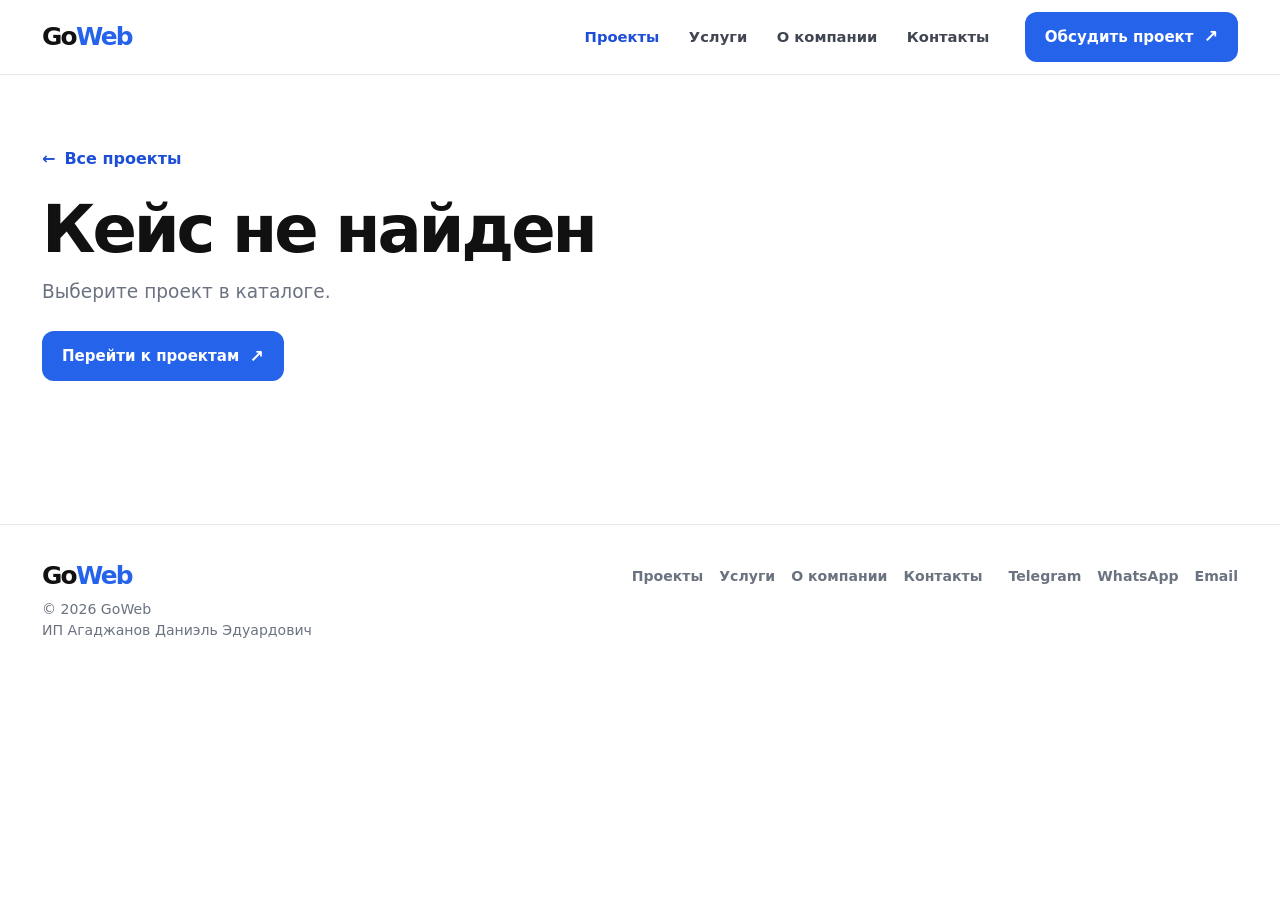
==== project.html @ 1d47d1ce "Add GoWeb website" ====
<!doctype html>
<html lang="ru">
<head>
  <meta charset="utf-8">
  <meta name="viewport" content="width=device-width, initial-scale=1.0">
  <meta name="description" content="Демонстрационный кейс GoWeb с описанием задачи и макетами интерфейса.">
  <meta name="theme-color" content="#FFFFFF">
  <title>Кейс — GoWeb</title>
  <link rel="stylesheet" href="css/style.css">
  <script src="js/projects.js" defer></script>
  <script src="js/main.js" defer></script>
</head>
<body>
  <a class="skip-link" href="#main">К содержанию</a>
  <header class="site-header">
    <div class="container header-inner">
      <a class="wordmark" href="index.html" aria-label="GoWeb — главная">Go<span>Web</span></a>
      <button class="menu-toggle" type="button" aria-expanded="false" aria-controls="main-nav" aria-label="Открыть меню" hidden><span></span><span></span><span></span></button>
      <nav class="site-nav" id="main-nav" aria-label="Основная навигация">
        <a href="projects.html" aria-current="true">Проекты</a>
        <a href="index.html#services">Услуги</a>
        <a href="index.html#about">О компании</a>
        <a href="index.html#contacts">Контакты</a>
        <a class="button button-primary header-cta" href="index.html#contacts" data-contact="telegram">Обсудить проект <span aria-hidden="true">↗</span></a>
      </nav>
    </div>
  </header>

  <main id="main" class="section case-page">
    <div class="container">
      <a class="back-link" href="projects.html"><span aria-hidden="true">←</span> Все проекты</a>
      <article id="project-detail" hidden>
        <div class="section-heading page-heading">
          <div class="case-labels"><span class="demo-badge">Демонстрационный кейс</span><span class="category-label" id="case-category"></span></div>
          <h1 id="case-title"></h1><p id="case-description"></p>
        </div>
        <div class="case-grid">
          <section><h2>Задача клиента</h2><p id="case-task"></p></section>
          <section><h2>Что было сделано</h2><ul class="case-list" id="case-work"></ul></section>
          <section><h2>Технологии</h2><p>Пример стека для реализации</p><ul class="tags" id="case-tech"></ul></section>
          <section><h2>Результат</h2><p id="case-result"></p></section>
        </div>
        <section class="gallery-section" aria-labelledby="gallery-title">
          <div class="section-heading"><h2 id="gallery-title">Галерея скриншотов</h2><p>Иллюстрации концепции интерфейса.</p></div>
          <div class="gallery" id="case-gallery"></div>
        </section>
        <div class="case-cta"><a class="button button-primary" href="index.html#contacts" data-contact="telegram">Обсудить похожий проект <span aria-hidden="true">↗</span></a></div>
      </article>
      <section class="section-heading page-heading" id="project-missing" hidden><h1>Кейс не найден</h1><p>Выберите проект в каталоге.</p><a class="button button-primary" href="projects.html">Перейти к проектам <span aria-hidden="true">↗</span></a></section>
      <noscript><h1>Кейс GoWeb</h1><p>Для просмотра кейса включите JavaScript.</p></noscript>
    </div>
  </main>

  <footer class="site-footer">
    <div class="container footer-inner">
      <div><a class="wordmark" href="index.html" aria-label="GoWeb — главная">Go<span>Web</span></a><p>© 2026 GoWeb<br>ИП Агаджанов Даниэль Эдуардович</p></div>
      <nav aria-label="Навигация в подвале"><a href="projects.html">Проекты</a><a href="index.html#services">Услуги</a><a href="index.html#about">О компании</a><a href="index.html#contacts">Контакты</a></nav>
      <nav aria-label="Связаться с GoWeb"><a href="index.html#contacts" data-contact="telegram">Telegram</a><a href="index.html#contacts" data-contact="whatsapp">WhatsApp</a><a href="index.html#contacts" data-contact="email">Email</a></nav>
    </div>
  </footer>
</body>
</html>
---- css/style.css ----
/* Базовые цвета, типографика и общие элементы */
:root {
  color-scheme: light;
  --white: #fff;
  --surface: #fafaf8;
  --ink: #111111;
  --muted: #6b7280;
  --blue: #2563eb;
  --blue-hover: #1d4ed8;
  --blue-soft: #eef4ff;
  --line: #e5e7eb;
  --shadow: 0 12px 35px rgba(17, 24, 39, .06);
  --radius: 20px;
  --gutter: clamp(18px, 5vw, 42px);
  --section-space: clamp(56px, 8vw, 104px);
  font-family: Inter, "Segoe UI", system-ui, sans-serif;
  color: var(--ink);
  background: var(--white);
  font-size: 16px;
  line-height: 1.55;
}

*, *::before, *::after { box-sizing: border-box; }
html { scroll-behavior: smooth; }
body { margin: 0; }
[hidden] { display: none !important; }
[id] { scroll-margin-top: 92px; }
img { display: block; max-width: 100%; height: auto; }
a { color: inherit; }
button, input, textarea { font: inherit; }
button { cursor: pointer; }
button:disabled { cursor: default; opacity: .65; }
h1, h2, h3, p, figure { margin: 0; }
h1, h2, h3 { line-height: 1.12; }
h1, h2 { letter-spacing: -.048em; }
h1 { font-size: clamp(2.02rem, 6.8vw, 4.2rem); }
h2 { font-size: clamp(2rem, 4.8vw, 3.25rem); }
h3 { font-size: 1.22rem; letter-spacing: -.025em; }
p { color: var(--muted); }
:focus-visible { outline: 3px solid var(--blue); outline-offset: 4px; }

.container { width: min(1200px, calc(100% - 2 * var(--gutter))); margin-inline: auto; }
.section { padding-block: var(--section-space); }
.section-muted { background: var(--surface); }
.section-heading { margin-bottom: clamp(24px, 4vw, 40px); }
.section-heading p { max-width: 56ch; margin-top: 12px; font-size: clamp(1rem, 2vw, 1.16rem); }
.section-heading-row { display: flex; flex-wrap: wrap; justify-content: space-between; align-items: end; gap: 12px 24px; }
.visually-hidden, .skip-link:not(:focus) { position: absolute; width: 1px; height: 1px; clip-path: inset(50%); overflow: hidden; white-space: nowrap; }
.skip-link:focus { position: fixed; top: 12px; left: 12px; z-index: 5; padding: 12px 18px; background: var(--white); }

.button {
  min-height: 50px;
  display: inline-flex;
  align-items: center;
  justify-content: center;
  gap: 10px;
  padding: 12px 17px;
  border: 1px solid transparent;
  border-radius: 12px;
  text-decoration: none;
  font-size: .94rem;
  font-weight: 650;
  text-align: center;
  line-height: 1.35;
  transition: background .18s ease, border-color .18s ease, color .18s ease;
}
.button-primary { background: var(--blue); color: var(--white); }
.button-primary:hover:not(:disabled) { background: var(--blue-hover); }
.button-secondary { border-color: var(--line); background: var(--white); }
.button-secondary:hover { border-color: #9cb7f6; color: var(--blue-hover); }
.button span, .text-link span { font-size: 1.15em; }
.actions { display: grid; gap: 10px; }
.text-link, .back-link { display: inline-flex; min-height: 44px; align-items: center; gap: 9px; color: var(--blue-hover); font-weight: 650; text-decoration: none; }
.text-link:hover, .back-link:hover { text-decoration: underline; text-underline-offset: 4px; }

/* Шапка и раскрывающаяся навигация на мобильных экранах */
.site-header { position: sticky; top: 0; z-index: 3; background: var(--white); border-bottom: 1px solid var(--line); }
.header-inner { min-height: 68px; display: flex; flex-wrap: wrap; justify-content: space-between; align-items: center; }
.wordmark { display: inline-flex; align-items: center; min-height: 44px; font-size: 1.55rem; font-weight: 800; letter-spacing: -.07em; text-decoration: none; }
.wordmark span { color: var(--blue); }
.site-nav { width: 100%; display: flex; flex-direction: column; gap: 2px; padding-bottom: 14px; }
.site-nav > a:not(.button), .site-footer nav a { display: flex; align-items: center; min-height: 44px; text-decoration: none; font-weight: 550; }
.site-nav > a:not(.button) { color: #404652; font-size: .92rem; }
.site-nav > a:not(.button):hover, .site-nav > a[aria-current]:not(.button), .site-footer nav a:hover { color: var(--blue-hover); }
.header-cta { min-height: 44px; }
.menu-toggle { display: grid; align-content: center; justify-items: center; gap: 4px; width: 46px; height: 46px; border: 1px solid var(--line); border-radius: 11px; background: var(--white); }
.menu-toggle span { display: block; width: 18px; height: 2px; border-radius: 2px; background: var(--ink); transition: transform .2s ease, opacity .2s ease; }
.menu-toggle[aria-expanded="true"] span:nth-child(1) { transform: translateY(6px) rotate(45deg); }
.menu-toggle[aria-expanded="true"] span:nth-child(2) { opacity: 0; }
.menu-toggle[aria-expanded="true"] span:nth-child(3) { transform: translateY(-6px) rotate(-45deg); }

/* Главная и каталог */
.hero { padding-block: clamp(38px, 7vw, 96px); }
.hero-grid { display: grid; align-items: center; gap: clamp(26px, 5vw, 72px); }
.hero-content h1 { font-weight: 760; }
.hero-content h1 span { display: block; color: var(--blue); }
.hero-content p { max-width: 44ch; margin-block: 18px 24px; font-size: clamp(1rem, 2vw, 1.24rem); }
.hero-image { width: 100%; aspect-ratio: 1.13; object-fit: cover; border: 1px solid var(--line); border-radius: 24px; background: var(--blue-soft); }
.catalog, .case-page { padding-top: clamp(30px, 5vw, 62px); }
.page-heading { margin-top: 12px; }
.page-heading h1 { font-size: clamp(2.25rem, 7vw, 4.1rem); overflow-wrap: anywhere; }
.page-heading .button { margin-top: 24px; }

.filters { display: flex; flex-wrap: wrap; gap: 8px; margin-bottom: 26px; }
.filter-button { min-height: 44px; padding: 8px 14px; border: 1px solid var(--line); border-radius: 999px; background: var(--white); color: #404652; font-size: .9rem; transition: color .18s ease, background .18s ease, border-color .18s ease; }
.filter-button:hover { border-color: #9cb7f6; color: var(--blue-hover); }
.filter-button[aria-pressed="true"] { background: var(--blue); border-color: var(--blue); color: var(--white); }
.project-grid, .service-grid { display: grid; gap: 16px; }
.project-card { min-width: 0; overflow: hidden; display: flex; flex-direction: column; background: var(--white); border: 1px solid var(--line); border-radius: var(--radius); transition: box-shadow .2s ease, transform .2s ease; }
.project-card:hover, .project-card:focus-within { box-shadow: var(--shadow); transform: translateY(-2px); }
.project-image { width: 100%; aspect-ratio: 1.66; object-fit: cover; background: var(--blue-soft); }
.project-body { display: flex; flex: 1; flex-direction: column; align-items: flex-start; gap: 12px; padding: clamp(16px, 2.2vw, 24px); }
.project-body p { font-size: .94rem; }
.project-body .text-link { margin-top: auto; }
.demo-badge, .category-label { display: inline-block; max-width: 100%; padding: 4px 9px; border-radius: 6px; font-size: .75rem; font-weight: 650; line-height: 1.45; }
.demo-badge { background: var(--blue-soft); color: var(--blue-hover); }
.category-label { background: #f3f4f6; color: #4b5563; }
.tags { display: flex; flex-wrap: wrap; gap: 6px; margin: 0; padding: 0; list-style: none; }
.tags li { padding: 4px 9px; background: #f3f4f6; border-radius: 7px; color: #4b5563; font-size: .78rem; overflow-wrap: anywhere; }
.empty-state { grid-column: 1 / -1; padding: 24px; border: 1px solid var(--line); border-radius: var(--radius); background: var(--white); }

/* Услуги, этапы работы и сведения о компании */
.service-card, .technology-panel, .case-grid > section { min-width: 0; padding: clamp(20px, 3vw, 30px); border: 1px solid var(--line); border-radius: var(--radius); }
.service-icon { display: grid; place-items: center; width: 44px; height: 44px; margin-bottom: 20px; border-radius: 12px; background: var(--blue-soft); color: var(--blue-hover); font-size: 1.3rem; font-weight: 650; }
.service-card p, .process-list p, .case-grid p { margin-top: 8px; }
.process-list { display: grid; gap: 18px; padding: 0; margin: 0; list-style: none; }
.process-list li { display: grid; grid-template-columns: 40px minmax(0, 1fr); column-gap: 14px; align-items: start; }
.process-list span { grid-row: span 2; display: grid; place-items: center; height: 40px; border: 1px solid #d8e4fe; border-radius: 50%; background: var(--white); color: var(--blue-hover); font-size: .8rem; font-weight: 700; }
.process-list h3 { align-self: end; font-size: 1rem; }
.process-list p { margin-top: 4px; font-size: .88rem; }
.about-grid { display: grid; align-items: center; gap: 24px; }
.about-grid .section-heading { margin: 0; }
.technology-panel { background: var(--surface); }
.technology-panel .tags { margin-top: 16px; }
.technology-panel .tags li { padding: 6px 11px; background: var(--white); border: 1px solid var(--line); font-size: .86rem; }

/* Кейсы и галерея */
.case-labels { display: flex; flex-wrap: wrap; gap: 8px; margin-bottom: 16px; }
.case-grid, .gallery { display: grid; gap: 16px; }
.case-grid h2 { font-size: clamp(1.3rem, 3vw, 1.7rem); letter-spacing: -.035em; }
.case-grid .tags { margin-top: 12px; }
.case-list { margin: 12px 0 0; padding-left: 20px; color: var(--muted); }
.case-list li + li { margin-top: 5px; }
.gallery-section { margin-top: clamp(36px, 7vw, 72px); }
.gallery figure { min-width: 0; }
.gallery a, .gallery .image-placeholder { display: block; overflow: hidden; border: 1px solid var(--line); border-radius: var(--radius); }
.gallery img { width: 100%; aspect-ratio: 1; object-fit: contain; background: var(--surface); transition: transform .2s ease; }
.gallery a:hover img { transform: scale(1.025); }
.gallery figcaption { padding-top: 8px; color: var(--muted); font-size: .9rem; }
.image-placeholder { display: grid; place-items: center; color: var(--muted); text-align: center; }
.gallery .image-placeholder { display: grid; aspect-ratio: 1; background: var(--blue-soft); }
.case-cta { margin-top: 36px; }

/* Контакты и подвал */
.contact-section { background: var(--blue-soft); }
.contact-grid { display: grid; gap: 20px; }
.contact-grid .section-heading { margin-bottom: 18px; }
.contact-list { padding: 0; margin: 0; list-style: none; }
.contact-list a { display: flex; align-items: center; gap: 10px; min-height: 46px; width: fit-content; max-width: 100%; color: var(--blue-hover); text-decoration: none; font-weight: 650; overflow-wrap: anywhere; }
.contact-list a:hover { text-decoration: underline; text-underline-offset: 4px; }
.contact-unavailable { display: flex; align-items: center; min-height: 46px; color: #4b5563; }
.contact-status, .form-help { color: #4b5563; font-size: .875rem; }
.contact-status:not(:empty) { margin-top: 8px; }
.contact-form { display: grid; gap: 14px; min-width: 0; padding: clamp(17px, 4vw, 30px); border-radius: var(--radius); border: 1px solid var(--line); background: var(--white); box-shadow: var(--shadow); }
.form-field { display: grid; gap: 6px; }
.form-field label { font-weight: 650; font-size: .9rem; }
.form-field input, .form-field textarea { width: 100%; min-width: 0; min-height: 48px; padding: 11px 12px; border: 1px solid #d1d5db; border-radius: 10px; background: var(--white); color: var(--ink); }
.form-field textarea { resize: vertical; }
.form-field :is(input, textarea)::placeholder { color: var(--muted); }
.contact-form .contact-status:empty { display: none; }
.site-footer { border-top: 1px solid var(--line); padding-block: 30px; }
.footer-inner { display: grid; gap: 14px 26px; }
.footer-inner p, .site-footer nav a { font-size: .88rem; color: var(--muted); }
.site-footer nav { display: flex; flex-wrap: wrap; column-gap: 16px; align-items: start; }

/* От телефона к планшету и десктопу */
@media (max-width: 899px) {
  .site-nav.is-collapsible {
    position: absolute;
    top: 100%;
    inset-inline: 0;
    padding: 10px var(--gutter) 18px;
    background: var(--white);
    border-bottom: 1px solid var(--line);
    box-shadow: var(--shadow);
    opacity: 0;
    visibility: hidden;
    transform: translateY(-6px);
  }
  .site-nav.is-open { opacity: 1; visibility: visible; transform: translateY(0); transition: opacity .2s ease, transform .2s ease; }
}

@media (min-width: 460px) {
  .actions { display: flex; flex-wrap: wrap; }
  .button { padding-inline: 19px; }
}

@media (min-width: 600px) {
  .project-grid, .service-grid, .case-grid, .gallery { grid-template-columns: repeat(2, minmax(0, 1fr)); }
  .process-list { grid-template-columns: repeat(2, minmax(0, 1fr)); }
  .footer-inner { grid-template-columns: minmax(0, 1fr) minmax(0, 1.25fr); }
  .footer-inner > div { grid-row: span 2; }
}

@media (min-width: 760px) {
  .hero-grid { grid-template-columns: minmax(0, 1.23fr) minmax(0, 1fr); }
  .hero h1 { font-size: clamp(2.4rem, 4.7vw, 4.2rem); }
  .hero-image { aspect-ratio: 1; }
  .about-grid, .contact-grid { grid-template-columns: repeat(2, minmax(0, 1fr)); gap: clamp(30px, 7vw, 90px); }
}

@media (min-width: 900px) {
  .header-inner { min-height: 74px; flex-wrap: nowrap; gap: 20px; }
  .menu-toggle { display: none; }
  .site-nav { width: auto; padding: 0; flex-direction: row; align-items: center; gap: clamp(14px, 2.3vw, 32px); }
  .header-cta { margin-left: 6px; }
  .hero-image { aspect-ratio: 1.08; }
  .footer-inner { grid-template-columns: minmax(0, 1fr) auto auto; }
  .footer-inner > div { grid-row: auto; }
}

@media (min-width: 1000px) {
  .project-grid, .service-grid { grid-template-columns: repeat(3, minmax(0, 1fr)); gap: 20px; }
  .process-list { grid-template-columns: repeat(7, minmax(0, 1fr)); gap: 14px; }
  .process-list li { display: block; border-top: 1px solid #d7e1f3; padding-top: 15px; }
  .process-list span { width: 40px; margin-bottom: 12px; }
}

@media (prefers-reduced-motion: reduce) {
  html { scroll-behavior: auto; }
  *, *::before, *::after { transition-duration: 0s !important; }
  .project-card:hover, .project-card:focus-within, .gallery a:hover img { transform: none; }
}
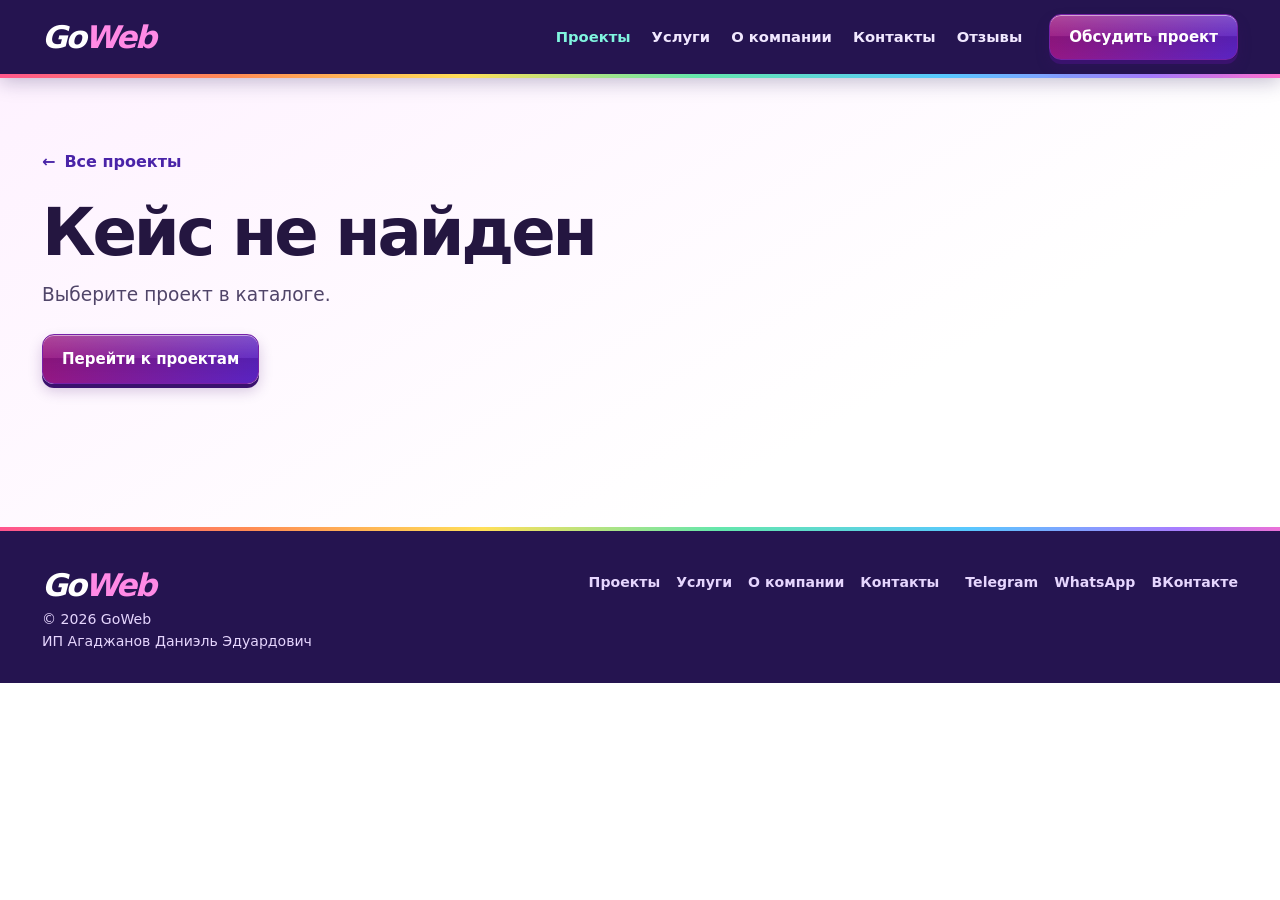
==== commit 5c62fb4f: "Refresh GoWeb design, portfolio and visitor reviews" ====
--- a/project.html
+++ b/project.html
@@ -4,7 +4,7 @@
   <meta charset="utf-8">
   <meta name="viewport" content="width=device-width, initial-scale=1.0">
   <meta name="description" content="Демонстрационный кейс GoWeb с описанием задачи и макетами интерфейса.">
-  <meta name="theme-color" content="#FFFFFF">
+  <meta name="theme-color" content="#251450">
   <title>Кейс — GoWeb</title>
   <link rel="stylesheet" href="css/style.css">
   <script src="js/projects.js" defer></script>
@@ -21,7 +21,8 @@
         <a href="index.html#services">Услуги</a>
         <a href="index.html#about">О компании</a>
         <a href="index.html#contacts">Контакты</a>
-        <a class="button button-primary header-cta" href="index.html#contacts" data-contact="telegram">Обсудить проект <span aria-hidden="true">↗</span></a>
+        <a href="index.html#reviews">Отзывы</a>
+        <a class="button button-primary header-cta" href="https://t.me/wor_t_h">Обсудить проект</a>
       </nav>
     </div>
   </header>
@@ -34,19 +35,20 @@
           <div class="case-labels"><span class="demo-badge">Демонстрационный кейс</span><span class="category-label" id="case-category"></span></div>
           <h1 id="case-title"></h1><p id="case-description"></p>
         </div>
+        <dl class="case-facts" id="case-facts" hidden></dl>
         <div class="case-grid">
-          <section><h2>Задача клиента</h2><p id="case-task"></p></section>
-          <section><h2>Что было сделано</h2><ul class="case-list" id="case-work"></ul></section>
+          <section><h2>Задача</h2><p id="case-task"></p></section>
+          <section><h2>Как устроено решение</h2><ul class="case-list" id="case-work"></ul></section>
           <section><h2>Технологии</h2><p>Пример стека для реализации</p><ul class="tags" id="case-tech"></ul></section>
-          <section><h2>Результат</h2><p id="case-result"></p></section>
+          <section><h2>Что даёт решение</h2><p id="case-result"></p></section>
         </div>
-        <section class="gallery-section" aria-labelledby="gallery-title">
+        <section class="gallery-section" id="gallery-section" aria-labelledby="gallery-title">
           <div class="section-heading"><h2 id="gallery-title">Галерея скриншотов</h2><p>Иллюстрации концепции интерфейса.</p></div>
           <div class="gallery" id="case-gallery"></div>
         </section>
-        <div class="case-cta"><a class="button button-primary" href="index.html#contacts" data-contact="telegram">Обсудить похожий проект <span aria-hidden="true">↗</span></a></div>
+        <div class="case-cta"><a class="button button-primary" href="https://t.me/wor_t_h">Обсудить похожий проект</a></div>
       </article>
-      <section class="section-heading page-heading" id="project-missing" hidden><h1>Кейс не найден</h1><p>Выберите проект в каталоге.</p><a class="button button-primary" href="projects.html">Перейти к проектам <span aria-hidden="true">↗</span></a></section>
+      <section class="section-heading page-heading" id="project-missing" hidden><h1>Кейс не найден</h1><p>Выберите проект в каталоге.</p><a class="button button-primary" href="projects.html">Перейти к проектам</a></section>
       <noscript><h1>Кейс GoWeb</h1><p>Для просмотра кейса включите JavaScript.</p></noscript>
     </div>
   </main>
@@ -55,7 +57,7 @@
     <div class="container footer-inner">
       <div><a class="wordmark" href="index.html" aria-label="GoWeb — главная">Go<span>Web</span></a><p>© 2026 GoWeb<br>ИП Агаджанов Даниэль Эдуардович</p></div>
       <nav aria-label="Навигация в подвале"><a href="projects.html">Проекты</a><a href="index.html#services">Услуги</a><a href="index.html#about">О компании</a><a href="index.html#contacts">Контакты</a></nav>
-      <nav aria-label="Связаться с GoWeb"><a href="index.html#contacts" data-contact="telegram">Telegram</a><a href="index.html#contacts" data-contact="whatsapp">WhatsApp</a><a href="index.html#contacts" data-contact="email">Email</a></nav>
+      <nav aria-label="Связаться с GoWeb"><a href="https://t.me/wor_t_h">Telegram</a><a href="https://wa.me/qr/KIA7K7KHB7VPG1">WhatsApp</a><a href="https://vk.ru/wort_h">ВКонтакте</a></nav>
     </div>
   </footer>
 </body>
--- a/css/style.css
+++ b/css/style.css
@@ -2,14 +2,14 @@
 :root {
   color-scheme: light;
   --white: #fff;
-  --surface: #fafaf8;
-  --ink: #111111;
-  --muted: #6b7280;
-  --blue: #2563eb;
-  --blue-hover: #1d4ed8;
-  --blue-soft: #eef4ff;
-  --line: #e5e7eb;
-  --shadow: 0 12px 35px rgba(17, 24, 39, .06);
+  --surface: #f7f0ff;
+  --ink: #241640;
+  --muted: #504569;
+  --blue: #6740d7;
+  --blue-hover: #4a24a8;
+  --blue-soft: #eee6ff;
+  --line: #dfcef7;
+  --shadow: 0 5px 0 #d9c5f6, 0 15px 28px #4d258827;
   --radius: 20px;
   --gutter: clamp(18px, 5vw, 42px);
   --section-space: clamp(56px, 8vw, 104px);
@@ -153,21 +153,6 @@
 
 /* Контакты и подвал */
 .contact-section { background: var(--blue-soft); }
-.contact-grid { display: grid; gap: 20px; }
-.contact-grid .section-heading { margin-bottom: 18px; }
-.contact-list { padding: 0; margin: 0; list-style: none; }
-.contact-list a { display: flex; align-items: center; gap: 10px; min-height: 46px; width: fit-content; max-width: 100%; color: var(--blue-hover); text-decoration: none; font-weight: 650; overflow-wrap: anywhere; }
-.contact-list a:hover { text-decoration: underline; text-underline-offset: 4px; }
-.contact-unavailable { display: flex; align-items: center; min-height: 46px; color: #4b5563; }
-.contact-status, .form-help { color: #4b5563; font-size: .875rem; }
-.contact-status:not(:empty) { margin-top: 8px; }
-.contact-form { display: grid; gap: 14px; min-width: 0; padding: clamp(17px, 4vw, 30px); border-radius: var(--radius); border: 1px solid var(--line); background: var(--white); box-shadow: var(--shadow); }
-.form-field { display: grid; gap: 6px; }
-.form-field label { font-weight: 650; font-size: .9rem; }
-.form-field input, .form-field textarea { width: 100%; min-width: 0; min-height: 48px; padding: 11px 12px; border: 1px solid #d1d5db; border-radius: 10px; background: var(--white); color: var(--ink); }
-.form-field textarea { resize: vertical; }
-.form-field :is(input, textarea)::placeholder { color: var(--muted); }
-.contact-form .contact-status:empty { display: none; }
 .site-footer { border-top: 1px solid var(--line); padding-block: 30px; }
 .footer-inner { display: grid; gap: 14px 26px; }
 .footer-inner p, .site-footer nav a { font-size: .88rem; color: var(--muted); }
@@ -206,7 +191,7 @@
   .hero-grid { grid-template-columns: minmax(0, 1.23fr) minmax(0, 1fr); }
   .hero h1 { font-size: clamp(2.4rem, 4.7vw, 4.2rem); }
   .hero-image { aspect-ratio: 1; }
-  .about-grid, .contact-grid { grid-template-columns: repeat(2, minmax(0, 1fr)); gap: clamp(30px, 7vw, 90px); }
+  .about-grid { grid-template-columns: repeat(2, minmax(0, 1fr)); gap: clamp(30px, 7vw, 90px); }
 }
 
 @media (min-width: 900px) {
@@ -231,3 +216,227 @@
   *, *::before, *::after { transition-duration: 0s !important; }
   .project-card:hover, .project-card:focus-within, .gallery a:hover img { transform: none; }
 }
+
+/* Глянец, цветные тени и объёмные поверхности */
+:root {
+  --rainbow: linear-gradient(100deg, #ff548f, #ff8b54 19%, #ffdf58 37%, #64e7ac 55%, #58c8ff 74%, #a77dff 90%, #ff6dcc);
+  --gloss: linear-gradient(#ffffff35, #ffffff0e 48%, #24004720 49%, #24004700);
+}
+
+.site-header {
+  background: #251450;
+  color: #fff;
+  border: 0;
+  border-bottom: 4px solid transparent;
+  border-image: var(--rainbow) 1;
+  box-shadow: 0 4px 18px #170b4940;
+}
+
+.wordmark { font-size: 1.95rem; font-style: italic; }
+.wordmark span { color: #a753f5; }
+.site-header .wordmark span, .site-footer .wordmark span { color: #ff8ae5; }
+
+.site-header .site-nav > a:not(.button) { color: #f1e8ff; }
+.site-header .site-nav > a:not(.button):is(:hover, [aria-current]) { color: #80f5df; }
+.menu-toggle { background: #442676; border-color: #9c77d3; }
+.menu-toggle span { background: #fff; }
+
+.button-primary {
+  background: var(--gloss), linear-gradient(110deg, #9a177f, #5a24c3);
+  border-color: #7721a8;
+  box-shadow: 0 4px 0 #3a126e, inset 0 1px #ffffff80, 0 7px 14px #46126f38;
+  font-weight: 750;
+}
+.button-primary:hover:not(:disabled) { background: var(--gloss), linear-gradient(110deg, #ad1687, #6435d8); }
+.button-secondary {
+  background: linear-gradient(#fff, #f0e3ff);
+  border-color: #b796e2;
+  box-shadow: 0 4px 0 #cca9ef, inset 0 1px #fff;
+}
+.button:active { transform: translateY(2px); }
+
+.hero {
+  isolation: isolate;
+  position: relative;
+  overflow: hidden;
+  border-bottom: 5px solid transparent;
+  border-image: var(--rainbow) 1;
+  background:
+    radial-gradient(ellipse at 95% 10%, #ffd45d 0%, transparent 37%),
+    radial-gradient(ellipse at 75% 93%, #64eacb 0%, transparent 40%),
+    radial-gradient(ellipse at 49% 0%, #ff93cb 0%, transparent 43%),
+    linear-gradient(116deg, #f9e4ff 18%, #edd7ff 49%, #b699ff 76%, #6c90ff);
+}
+.hero::before {
+  content: "";
+  position: absolute;
+  inset: 0;
+  z-index: -1;
+  background-image: radial-gradient(#fff9 1px, transparent 1px);
+  background-size: 14px 14px;
+  mask-image: linear-gradient(to left, #000, transparent 64%);
+}
+.hero-content h1 { font-weight: 900; letter-spacing: -.055em; text-shadow: 0 2px #fff9; }
+.hero-content h1 span { color: #701995; }
+.hero-content p { color: #412859; }
+.hero-visual {
+  position: relative;
+  padding: clamp(8px, 1.4vw, 16px);
+  border: 1px solid #fff9;
+  border-radius: 30px;
+  background: var(--gloss), var(--rainbow);
+  box-shadow: 0 8px 0 #54299264, 0 24px 38px #38187845, inset 0 1px 1px #fff;
+}
+.hero-image { border-color: #fff8; border-radius: 20px; filter: saturate(1.4) hue-rotate(10deg); }
+.hero-visual::after {
+  content: "✦";
+  display: grid;
+  place-items: center;
+  position: absolute;
+  right: -8px;
+  bottom: -12px;
+  width: clamp(44px, 6vw, 72px);
+  aspect-ratio: 1;
+  border: 1px solid #ffe69c;
+  border-radius: 25%;
+  background: linear-gradient(#fff6af, #ffc243 55%, #ff9b42);
+  box-shadow: 0 5px 0 #9e4e55, 0 9px 14px #58238450, inset 0 2px #fff;
+  color: #69226a;
+  font: 700 clamp(1.65rem, 4vw, 3rem)/1 system-ui;
+  transform: rotate(10deg);
+  pointer-events: none;
+}
+
+.section-muted { background: linear-gradient(135deg, #fdf1ff, #eee7ff 60%, #e2faff); }
+.section-heading h2, .page-heading h1 { font-weight: 850; }
+.project-card, .service-card, .technology-panel, .case-grid > section, .review-form, .review-card {
+  background: linear-gradient(#fff 45%, #f9f3ff);
+  box-shadow: var(--shadow);
+}
+.project-card:hover, .project-card:focus-within { box-shadow: 0 8px 0 #d7b7f7, 0 19px 32px #4d258838; }
+.project-cover {
+  --cover: linear-gradient(125deg, #46199f, #ae267f);
+  display: grid;
+  place-items: center;
+  background: repeating-linear-gradient(-38deg, #ffffff00 0 16px, #ffffff13 17px 18px), var(--cover);
+  color: #fff;
+  font-size: clamp(2.5rem, 6vw, 4.5rem);
+  font-weight: 900;
+  font-style: italic;
+  letter-spacing: -.05em;
+  text-shadow: 0 3px #18043b75, 0 7px 15px #2105448a;
+}
+.project-cover-arm { --cover: linear-gradient(125deg, #0b557d, #0e7e6b); }
+.project-cover-web { --cover: linear-gradient(125deg, #a22b48, #a14709); }
+.demo-badge, .category-label { font-size: .82rem; }
+.service-card { border-top: 4px solid #a977f0; }
+.service-card:nth-child(3n + 2) { border-top-color: #0dac97; }
+.service-card:nth-child(3n) { border-top-color: #ee719e; }
+.service-icon, .process-list span {
+  background: linear-gradient(#fff 8%, #e3ccff);
+  box-shadow: 0 3px 0 #cbb0ee;
+}
+.case-page { background: linear-gradient(150deg, #fef2ff, #fff 70%); }
+.case-facts {
+  display: grid;
+  grid-template-columns: repeat(auto-fit, minmax(min(100%, 225px), 1fr));
+  gap: 16px 24px;
+  padding: 20px;
+  margin: 0 0 24px;
+  border: 1px solid var(--line);
+  border-radius: var(--radius);
+  background: linear-gradient(100deg, #f5deff, #e6f6ff);
+}
+.case-facts dt { font-weight: 800; }
+.case-facts dd { margin: 4px 0 0; color: var(--muted); }
+
+.contact-section {
+  background: radial-gradient(ellipse at 90% 0%, #d2fff4, transparent 62%), linear-gradient(125deg, #fce3ff, #e1d8ff 58%, #cefaff);
+  border-block: 1px solid var(--line);
+}
+.social-list {
+  display: grid;
+  grid-template-columns: repeat(auto-fit, minmax(min(100%, 180px), 1fr));
+  gap: 16px;
+  margin: 0;
+  padding: 0;
+  list-style: none;
+}
+.social-link {
+  display: flex;
+  align-items: center;
+  gap: 14px;
+  min-height: 88px;
+  padding: 14px;
+  border-radius: var(--radius);
+  border: 1px solid #fff;
+  background: linear-gradient(#fff, #f6f0ff);
+  color: var(--ink);
+  box-shadow: var(--shadow);
+  font-size: 1.05rem;
+  font-weight: 800;
+  text-decoration: none;
+}
+.social-link:hover { text-decoration: underline; text-underline-offset: 4px; }
+.social-icon {
+  flex: 0 0 58px;
+  height: 58px;
+  display: grid;
+  place-items: center;
+  border-radius: 16px;
+  background: var(--gloss), linear-gradient(var(--social-light), var(--social-dark));
+  box-shadow: 0 4px 0 var(--social-base), inset 0 1px 1px #ffffffb0;
+}
+.social-icon svg { width: 33px; height: 33px; fill: #fff; }
+.social-telegram { --social-light: #25a9ea; --social-dark: #0678bd; --social-base: #03608f; }
+.social-whatsapp { --social-light: #37c965; --social-dark: #06814d; --social-base: #045c38; }
+.social-vk { --social-light: #417dff; --social-dark: #0752cd; --social-base: #093b96; }
+
+.reviews-section { background: #fff9ff; }
+.review-grid { display: grid; gap: 24px; }
+.review-form, .review-card {
+  display: grid;
+  gap: 14px;
+  padding: clamp(16px, 4vw, 28px);
+  border: 1px solid var(--line);
+  border-radius: var(--radius);
+}
+#review-list { display: grid; gap: 16px; }
+.review-card p { overflow-wrap: anywhere; white-space: pre-wrap; }
+.review-card h3 { overflow-wrap: anywhere; }
+.review-rating { color: #925700; font-weight: 750; }
+.form-field { display: grid; gap: 6px; }
+.form-field label { font-weight: 650; }
+.form-field :is(input, select, textarea) {
+  width: 100%;
+  min-height: 46px;
+  padding: 10px 12px;
+  border-radius: 10px;
+  border: 1px solid #bfa7e5;
+  background: #fff;
+  color: var(--ink);
+  font: inherit;
+}
+.form-field textarea { resize: vertical; }
+.review-consent { display: flex; gap: 9px; align-items: start; font-size: .9rem; }
+.review-consent input { accent-color: var(--blue); width: 18px; height: 18px; flex-shrink: 0; }
+.form-help { font-size: .9rem; }
+#review-status:empty { display: none; }
+.site-footer {
+  background: #251450;
+  color: #fff;
+  border-top: 4px solid transparent;
+  border-image: var(--rainbow) 1;
+}
+.site-footer nav a, .footer-inner p { color: #e6d6fe; }
+.site-footer nav a:hover { color: #80f5df; }
+
+@media (max-width: 899px) {
+  .site-header .site-nav.is-collapsible { background: #251450; border-color: #694a99; }
+}
+@media (min-width: 760px) {
+  .review-grid { grid-template-columns: 1fr minmax(340px, 1fr); align-items: start; }
+}
+@media (min-width: 900px) {
+  .site-nav { gap: clamp(12px, 1.65vw, 26px); }
+}
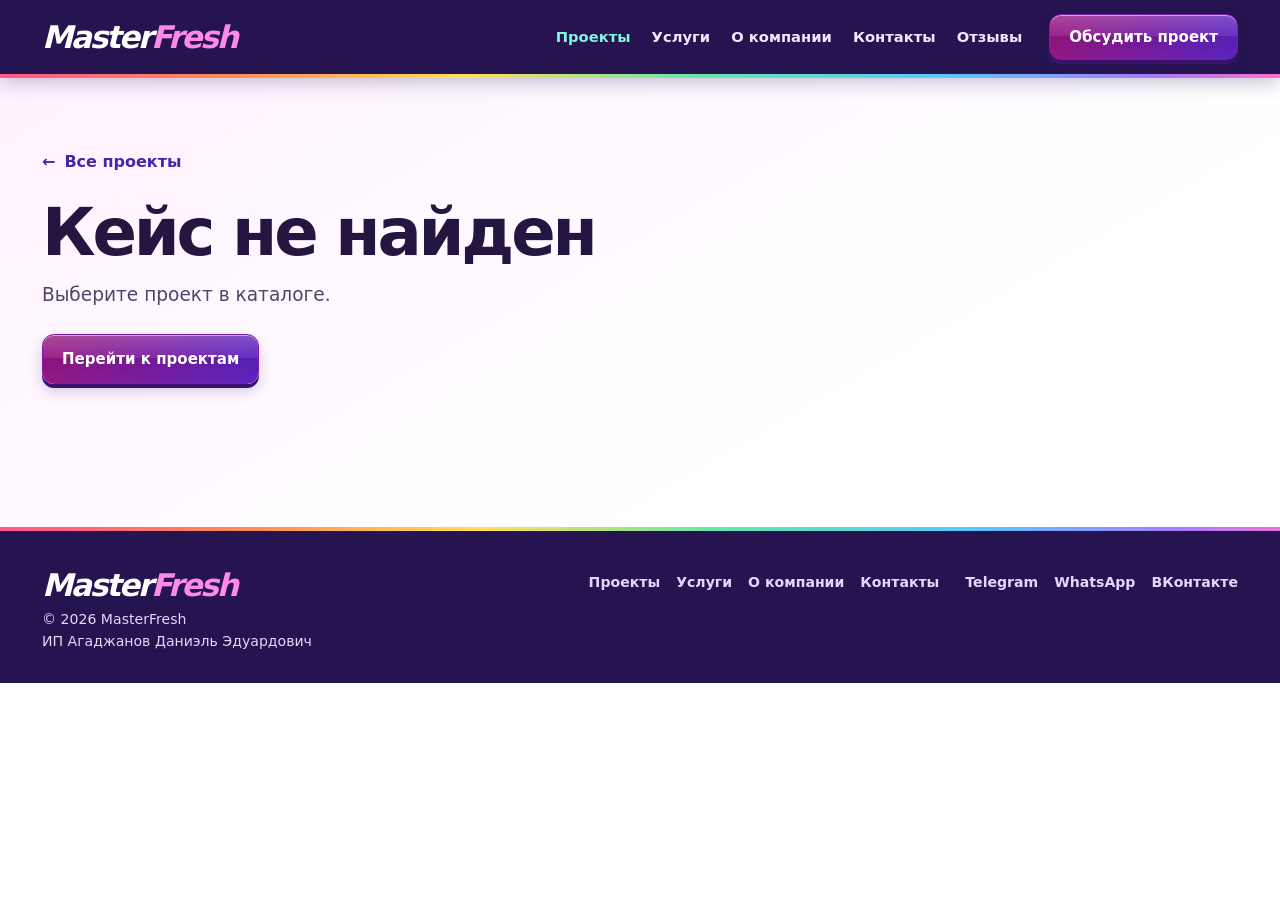
==== commit ca91cb21: "Rename site to MasterFresh" ====
--- a/project.html
+++ b/project.html
@@ -3,9 +3,9 @@
 <head>
   <meta charset="utf-8">
   <meta name="viewport" content="width=device-width, initial-scale=1.0">
-  <meta name="description" content="Демонстрационный кейс GoWeb с описанием задачи и макетами интерфейса.">
+  <meta name="description" content="Демонстрационный кейс MasterFresh с описанием задачи и макетами интерфейса.">
   <meta name="theme-color" content="#251450">
-  <title>Кейс — GoWeb</title>
+  <title>Кейс — MasterFresh</title>
   <link rel="stylesheet" href="css/style.css">
   <script src="js/projects.js" defer></script>
   <script src="js/main.js" defer></script>
@@ -14,7 +14,7 @@
   <a class="skip-link" href="#main">К содержанию</a>
   <header class="site-header">
     <div class="container header-inner">
-      <a class="wordmark" href="index.html" aria-label="GoWeb — главная">Go<span>Web</span></a>
+      <a class="wordmark" href="index.html" aria-label="MasterFresh — главная">Master<span>Fresh</span></a>
       <button class="menu-toggle" type="button" aria-expanded="false" aria-controls="main-nav" aria-label="Открыть меню" hidden><span></span><span></span><span></span></button>
       <nav class="site-nav" id="main-nav" aria-label="Основная навигация">
         <a href="projects.html" aria-current="true">Проекты</a>
@@ -49,15 +49,15 @@
         <div class="case-cta"><a class="button button-primary" href="https://t.me/wor_t_h">Обсудить похожий проект</a></div>
       </article>
       <section class="section-heading page-heading" id="project-missing" hidden><h1>Кейс не найден</h1><p>Выберите проект в каталоге.</p><a class="button button-primary" href="projects.html">Перейти к проектам</a></section>
-      <noscript><h1>Кейс GoWeb</h1><p>Для просмотра кейса включите JavaScript.</p></noscript>
+      <noscript><h1>Кейс MasterFresh</h1><p>Для просмотра кейса включите JavaScript.</p></noscript>
     </div>
   </main>
 
   <footer class="site-footer">
     <div class="container footer-inner">
-      <div><a class="wordmark" href="index.html" aria-label="GoWeb — главная">Go<span>Web</span></a><p>© 2026 GoWeb<br>ИП Агаджанов Даниэль Эдуардович</p></div>
+      <div><a class="wordmark" href="index.html" aria-label="MasterFresh — главная">Master<span>Fresh</span></a><p>© 2026 MasterFresh<br>ИП Агаджанов Даниэль Эдуардович</p></div>
       <nav aria-label="Навигация в подвале"><a href="projects.html">Проекты</a><a href="index.html#services">Услуги</a><a href="index.html#about">О компании</a><a href="index.html#contacts">Контакты</a></nav>
-      <nav aria-label="Связаться с GoWeb"><a href="https://t.me/wor_t_h">Telegram</a><a href="https://wa.me/qr/KIA7K7KHB7VPG1">WhatsApp</a><a href="https://vk.ru/wort_h">ВКонтакте</a></nav>
+      <nav aria-label="Связаться с MasterFresh"><a href="https://t.me/wor_t_h">Telegram</a><a href="https://wa.me/qr/KIA7K7KHB7VPG1">WhatsApp</a><a href="https://vk.ru/wort_h">ВКонтакте</a></nav>
     </div>
   </footer>
 </body>
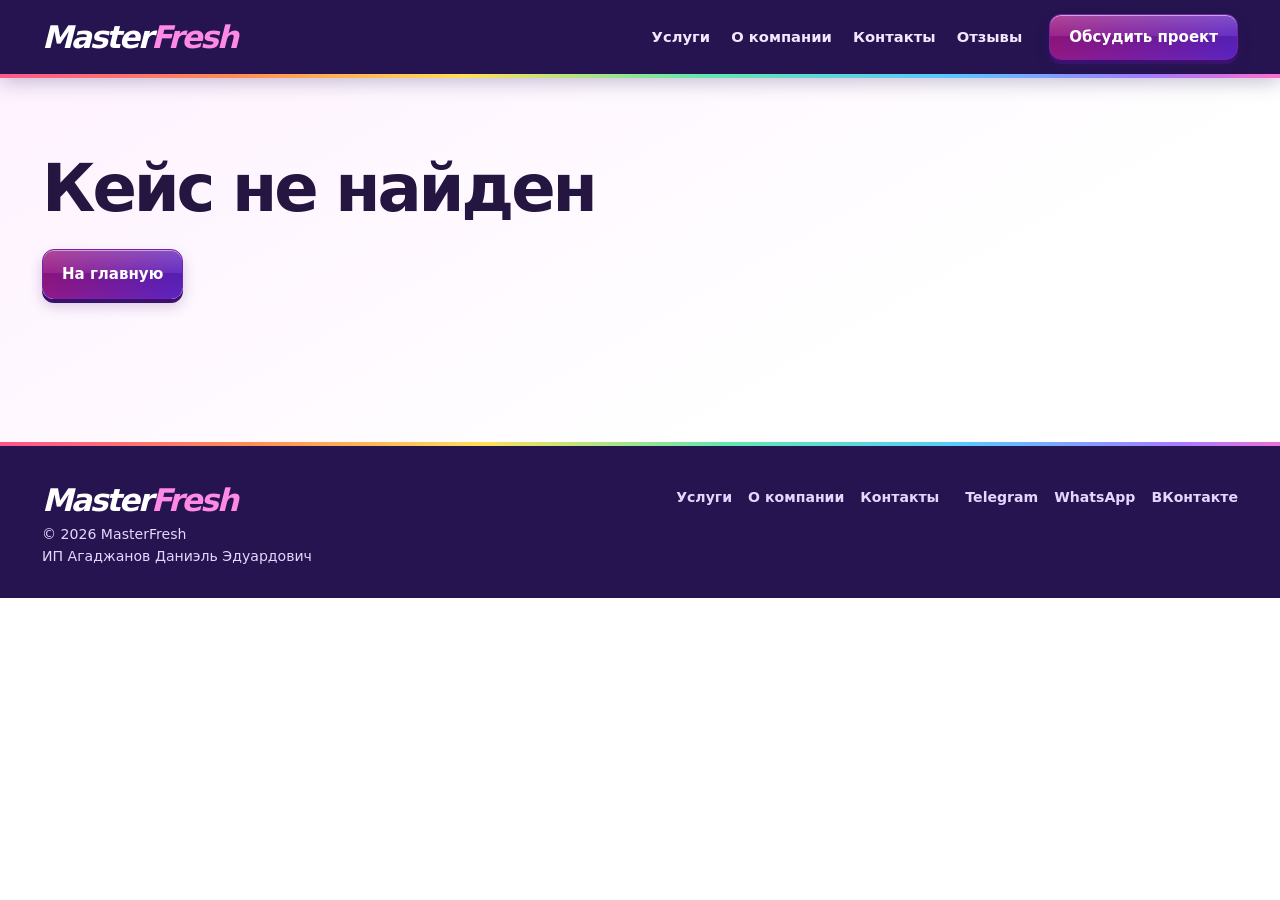
==== commit dbd58a1c: "Remove fictional portfolio projects" ====
--- a/project.html
+++ b/project.html
@@ -3,7 +3,7 @@
 <head>
   <meta charset="utf-8">
   <meta name="viewport" content="width=device-width, initial-scale=1.0">
-  <meta name="description" content="Демонстрационный кейс MasterFresh с описанием задачи и макетами интерфейса.">
+  <meta name="description" content="Описание проекта MasterFresh.">
   <meta name="theme-color" content="#251450">
   <title>Кейс — MasterFresh</title>
   <link rel="stylesheet" href="css/style.css">
@@ -17,7 +17,7 @@
       <a class="wordmark" href="index.html" aria-label="MasterFresh — главная">Master<span>Fresh</span></a>
       <button class="menu-toggle" type="button" aria-expanded="false" aria-controls="main-nav" aria-label="Открыть меню" hidden><span></span><span></span><span></span></button>
       <nav class="site-nav" id="main-nav" aria-label="Основная навигация">
-        <a href="projects.html" aria-current="true">Проекты</a>
+        <a href="projects.html" aria-current="true" data-requires-projects hidden>Проекты</a>
         <a href="index.html#services">Услуги</a>
         <a href="index.html#about">О компании</a>
         <a href="index.html#contacts">Контакты</a>
@@ -29,7 +29,7 @@
 
   <main id="main" class="section case-page">
     <div class="container">
-      <a class="back-link" href="projects.html"><span aria-hidden="true">←</span> Все проекты</a>
+      <a class="back-link" href="projects.html" data-requires-projects hidden><span aria-hidden="true">←</span> Все проекты</a>
       <article id="project-detail" hidden>
         <div class="section-heading page-heading">
           <div class="case-labels"><span class="demo-badge">Демонстрационный кейс</span><span class="category-label" id="case-category"></span></div>
@@ -39,16 +39,16 @@
         <div class="case-grid">
           <section><h2>Задача</h2><p id="case-task"></p></section>
           <section><h2>Как устроено решение</h2><ul class="case-list" id="case-work"></ul></section>
-          <section><h2>Технологии</h2><p>Пример стека для реализации</p><ul class="tags" id="case-tech"></ul></section>
+          <section><h2>Технологии</h2><ul class="tags" id="case-tech"></ul></section>
           <section><h2>Что даёт решение</h2><p id="case-result"></p></section>
         </div>
         <section class="gallery-section" id="gallery-section" aria-labelledby="gallery-title">
-          <div class="section-heading"><h2 id="gallery-title">Галерея скриншотов</h2><p>Иллюстрации концепции интерфейса.</p></div>
+          <div class="section-heading"><h2 id="gallery-title">Галерея скриншотов</h2></div>
           <div class="gallery" id="case-gallery"></div>
         </section>
         <div class="case-cta"><a class="button button-primary" href="https://t.me/wor_t_h">Обсудить похожий проект</a></div>
       </article>
-      <section class="section-heading page-heading" id="project-missing" hidden><h1>Кейс не найден</h1><p>Выберите проект в каталоге.</p><a class="button button-primary" href="projects.html">Перейти к проектам</a></section>
+      <section class="section-heading page-heading" id="project-missing" hidden><h1>Кейс не найден</h1><a class="button button-primary" href="index.html">На главную</a></section>
       <noscript><h1>Кейс MasterFresh</h1><p>Для просмотра кейса включите JavaScript.</p></noscript>
     </div>
   </main>
@@ -56,7 +56,7 @@
   <footer class="site-footer">
     <div class="container footer-inner">
       <div><a class="wordmark" href="index.html" aria-label="MasterFresh — главная">Master<span>Fresh</span></a><p>© 2026 MasterFresh<br>ИП Агаджанов Даниэль Эдуардович</p></div>
-      <nav aria-label="Навигация в подвале"><a href="projects.html">Проекты</a><a href="index.html#services">Услуги</a><a href="index.html#about">О компании</a><a href="index.html#contacts">Контакты</a></nav>
+      <nav aria-label="Навигация в подвале"><a href="projects.html" data-requires-projects hidden>Проекты</a><a href="index.html#services">Услуги</a><a href="index.html#about">О компании</a><a href="index.html#contacts">Контакты</a></nav>
       <nav aria-label="Связаться с MasterFresh"><a href="https://t.me/wor_t_h">Telegram</a><a href="https://wa.me/qr/KIA7K7KHB7VPG1">WhatsApp</a><a href="https://vk.ru/wort_h">ВКонтакте</a></nav>
     </div>
   </footer>
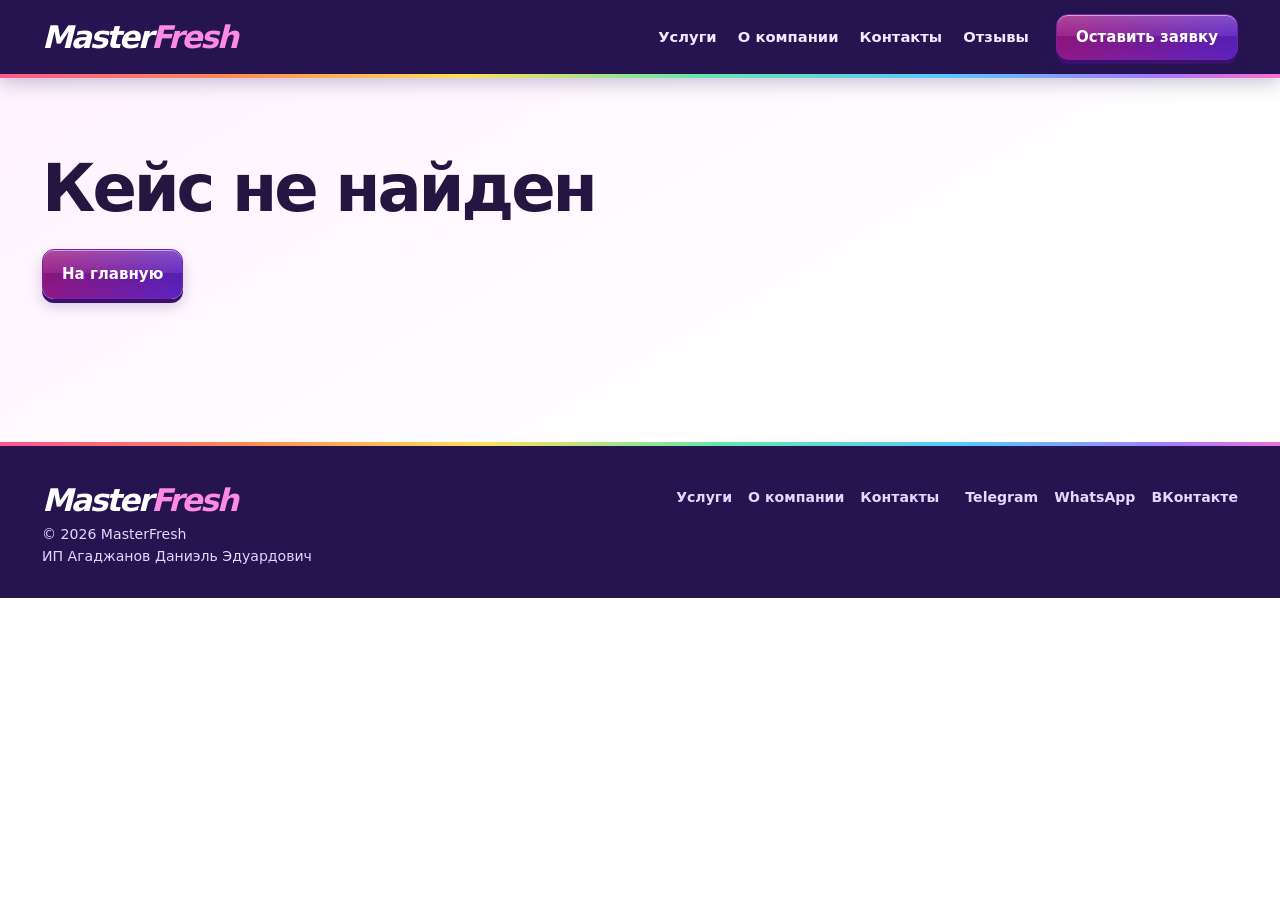
==== commit 3aabacff: "Add project inquiry form" ====
--- a/project.html
+++ b/project.html
@@ -22,7 +22,7 @@
         <a href="index.html#about">О компании</a>
         <a href="index.html#contacts">Контакты</a>
         <a href="index.html#reviews">Отзывы</a>
-        <a class="button button-primary header-cta" href="https://t.me/wor_t_h">Обсудить проект</a>
+        <a class="button button-primary header-cta" href="index.html#request">Оставить заявку</a>
       </nav>
     </div>
   </header>
@@ -46,7 +46,7 @@
           <div class="section-heading"><h2 id="gallery-title">Галерея скриншотов</h2></div>
           <div class="gallery" id="case-gallery"></div>
         </section>
-        <div class="case-cta"><a class="button button-primary" href="https://t.me/wor_t_h">Обсудить похожий проект</a></div>
+        <div class="case-cta"><a class="button button-primary" href="index.html#request">Оставить заявку на похожий проект</a></div>
       </article>
       <section class="section-heading page-heading" id="project-missing" hidden><h1>Кейс не найден</h1><a class="button button-primary" href="index.html">На главную</a></section>
       <noscript><h1>Кейс MasterFresh</h1><p>Для просмотра кейса включите JavaScript.</p></noscript>
--- a/css/style.css
+++ b/css/style.css
@@ -309,7 +309,7 @@
 
 .section-muted { background: linear-gradient(135deg, #fdf1ff, #eee7ff 60%, #e2faff); }
 .section-heading h2, .page-heading h1 { font-weight: 850; }
-.project-card, .service-card, .technology-panel, .case-grid > section, .review-form, .review-card {
+.project-card, .service-card, .technology-panel, .case-grid > section, .request-form, .review-form, .review-card {
   background: linear-gradient(#fff 45%, #f9f3ff);
   box-shadow: var(--shadow);
 }
@@ -393,8 +393,8 @@
 .social-vk { --social-light: #417dff; --social-dark: #0752cd; --social-base: #093b96; }
 
 .reviews-section { background: #fff9ff; }
-.review-grid { display: grid; gap: 24px; }
-.review-form, .review-card {
+.request-grid, .review-grid { display: grid; gap: 24px; }
+.request-form, .review-form, .review-card {
   display: grid;
   gap: 14px;
   padding: clamp(16px, 4vw, 28px);
@@ -421,7 +421,7 @@
 .review-consent { display: flex; gap: 9px; align-items: start; font-size: .9rem; }
 .review-consent input { accent-color: var(--blue); width: 18px; height: 18px; flex-shrink: 0; }
 .form-help { font-size: .9rem; }
-#review-status:empty { display: none; }
+#request-status:empty, #review-status:empty { display: none; }
 .site-footer {
   background: #251450;
   color: #fff;
@@ -435,7 +435,7 @@
   .site-header .site-nav.is-collapsible { background: #251450; border-color: #694a99; }
 }
 @media (min-width: 760px) {
-  .review-grid { grid-template-columns: 1fr minmax(340px, 1fr); align-items: start; }
+  .request-grid, .review-grid { grid-template-columns: 1fr minmax(340px, 1fr); align-items: start; }
 }
 @media (min-width: 900px) {
   .site-nav { gap: clamp(12px, 1.65vw, 26px); }
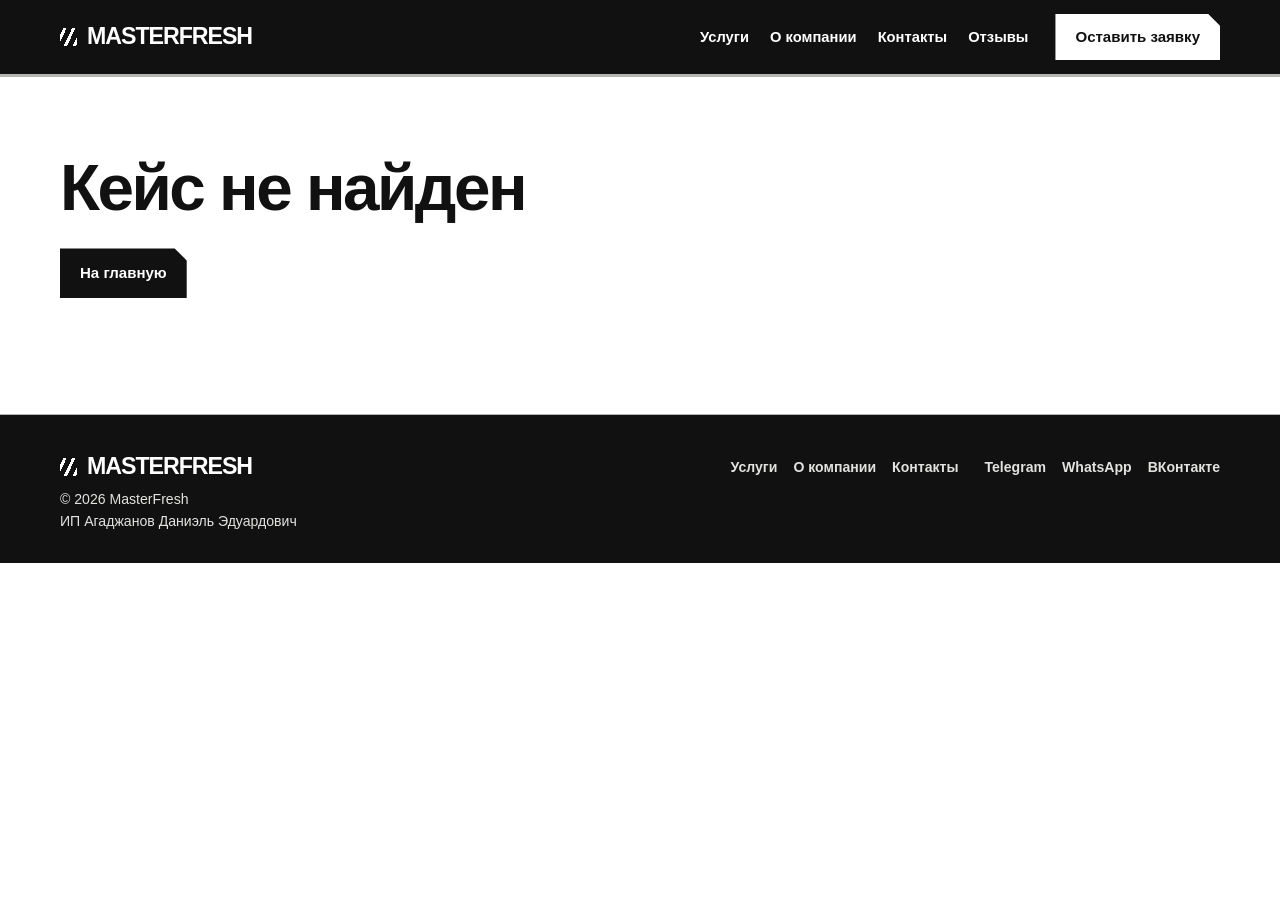
==== commit 2de33ec8: "Redesign MasterFresh in monochrome mecha style" ====
--- a/project.html
+++ b/project.html
@@ -4,7 +4,7 @@
   <meta charset="utf-8">
   <meta name="viewport" content="width=device-width, initial-scale=1.0">
   <meta name="description" content="Описание проекта MasterFresh.">
-  <meta name="theme-color" content="#251450">
+  <meta name="theme-color" content="#111111">
   <title>Кейс — MasterFresh</title>
   <link rel="stylesheet" href="css/style.css">
   <script src="js/projects.js" defer></script>
--- a/css/style.css
+++ b/css/style.css
@@ -2,18 +2,18 @@
 :root {
   color-scheme: light;
   --white: #fff;
-  --surface: #f7f0ff;
-  --ink: #241640;
-  --muted: #504569;
-  --blue: #6740d7;
-  --blue-hover: #4a24a8;
-  --blue-soft: #eee6ff;
-  --line: #dfcef7;
-  --shadow: 0 5px 0 #d9c5f6, 0 15px 28px #4d258827;
-  --radius: 20px;
+  --surface: #e2e2e0;
+  --paper: #f8f8f7;
+  --ink: #111;
+  --muted: #555;
+  --accent: #111;
+  --accent-hover: #404040;
+  --accent-soft: #f0f0ef;
+  --line: #b5b5b2;
+  --shadow: 0 6px 18px #0000000d;
   --gutter: clamp(18px, 5vw, 42px);
-  --section-space: clamp(56px, 8vw, 104px);
-  font-family: Inter, "Segoe UI", system-ui, sans-serif;
+  --section-space: clamp(40px, 6vw, 76px);
+  font-family: Arial, "Helvetica Neue", sans-serif;
   color: var(--ink);
   background: var(--white);
   font-size: 16px;
@@ -32,15 +32,16 @@
 button:disabled { cursor: default; opacity: .65; }
 h1, h2, h3, p, figure { margin: 0; }
 h1, h2, h3 { line-height: 1.12; }
-h1, h2 { letter-spacing: -.048em; }
-h1 { font-size: clamp(2.02rem, 6.8vw, 4.2rem); }
+h1, h2 { letter-spacing: -.038em; }
+h1 { font-size: clamp(1.95rem, 6.8vw, 3.75rem); }
 h2 { font-size: clamp(2rem, 4.8vw, 3.25rem); }
 h3 { font-size: 1.22rem; letter-spacing: -.025em; }
 p { color: var(--muted); }
-:focus-visible { outline: 3px solid var(--blue); outline-offset: 4px; }
-
-.container { width: min(1200px, calc(100% - 2 * var(--gutter))); margin-inline: auto; }
+:focus-visible { outline: 3px solid var(--accent); outline-offset: 4px; }
+
+.container { width: min(1160px, calc(100% - 2 * var(--gutter))); margin-inline: auto; }
 .section { padding-block: var(--section-space); }
+main > .section:not([hidden]) ~ .section:not([hidden]) { border-top: 1px solid var(--line); }
 .section-muted { background: var(--surface); }
 .section-heading { margin-bottom: clamp(24px, 4vw, 40px); }
 .section-heading p { max-width: 56ch; margin-top: 12px; font-size: clamp(1rem, 2vw, 1.16rem); }
@@ -56,7 +57,6 @@
   gap: 10px;
   padding: 12px 17px;
   border: 1px solid transparent;
-  border-radius: 12px;
   text-decoration: none;
   font-size: .94rem;
   font-weight: 650;
@@ -64,68 +64,112 @@
   line-height: 1.35;
   transition: background .18s ease, border-color .18s ease, color .18s ease;
 }
-.button-primary { background: var(--blue); color: var(--white); }
-.button-primary:hover:not(:disabled) { background: var(--blue-hover); }
+.button-primary {
+  background: var(--accent);
+  color: var(--white);
+  clip-path: polygon(0 0, calc(100% - 12px) 0, 100% 12px, 100% 100%, 0 100%);
+}
+.button-primary:focus-visible { outline: 2px dashed currentColor; outline-offset: -5px; }
+.button-primary:hover:not(:disabled) { background: var(--accent-hover); }
 .button-secondary { border-color: var(--line); background: var(--white); }
-.button-secondary:hover { border-color: #9cb7f6; color: var(--blue-hover); }
+.button-secondary:hover { border-color: #737373; color: var(--accent-hover); }
 .button span, .text-link span { font-size: 1.15em; }
 .actions { display: grid; gap: 10px; }
-.text-link, .back-link { display: inline-flex; min-height: 44px; align-items: center; gap: 9px; color: var(--blue-hover); font-weight: 650; text-decoration: none; }
+.text-link, .back-link { display: inline-flex; min-height: 44px; align-items: center; gap: 9px; color: var(--accent-hover); font-weight: 650; text-decoration: none; }
 .text-link:hover, .back-link:hover { text-decoration: underline; text-underline-offset: 4px; }
 
 /* Шапка и раскрывающаяся навигация на мобильных экранах */
-.site-header { position: sticky; top: 0; z-index: 3; background: var(--white); border-bottom: 1px solid var(--line); }
+.site-header { position: sticky; top: 0; z-index: 3; background: var(--ink); color: var(--white); border-bottom: 3px solid var(--line); }
 .header-inner { min-height: 68px; display: flex; flex-wrap: wrap; justify-content: space-between; align-items: center; }
-.wordmark { display: inline-flex; align-items: center; min-height: 44px; font-size: 1.55rem; font-weight: 800; letter-spacing: -.07em; text-decoration: none; }
-.wordmark span { color: var(--blue); }
+.wordmark { display: inline-flex; align-items: center; min-height: 44px; font-size: clamp(1.18rem, 3vw, 1.45rem); font-weight: 900; letter-spacing: -.045em; text-decoration: none; text-transform: uppercase; }
+.wordmark::before {
+  content: "";
+  width: 17px;
+  height: 18px;
+  margin-right: 10px;
+  background: repeating-linear-gradient(115deg, transparent 0 3px, currentColor 3px 6px, transparent 6px 8px);
+}
 .site-nav { width: 100%; display: flex; flex-direction: column; gap: 2px; padding-bottom: 14px; }
 .site-nav > a:not(.button), .site-footer nav a { display: flex; align-items: center; min-height: 44px; text-decoration: none; font-weight: 550; }
-.site-nav > a:not(.button) { color: #404652; font-size: .92rem; }
-.site-nav > a:not(.button):hover, .site-nav > a[aria-current]:not(.button), .site-footer nav a:hover { color: var(--blue-hover); }
-.header-cta { min-height: 44px; }
-.menu-toggle { display: grid; align-content: center; justify-items: center; gap: 4px; width: 46px; height: 46px; border: 1px solid var(--line); border-radius: 11px; background: var(--white); }
-.menu-toggle span { display: block; width: 18px; height: 2px; border-radius: 2px; background: var(--ink); transition: transform .2s ease, opacity .2s ease; }
+.site-nav > a:not(.button) { font-size: .92rem; }
+.site-nav > a:not(.button):hover, .site-nav > a[aria-current]:not(.button), .site-footer nav a:hover { text-decoration: underline; text-underline-offset: 5px; }
+.site-header :focus-visible { outline-color: currentColor; }
+.header-cta { min-height: 44px; background: var(--white); color: var(--ink); }
+.header-cta:hover:not(:disabled) { background: var(--surface); }
+.menu-toggle { display: grid; align-content: center; justify-items: center; gap: 4px; width: 46px; height: 46px; border: 1px solid var(--line); background: var(--ink); color: var(--white); }
+.menu-toggle span { display: block; width: 18px; height: 2px; background: var(--white); transition: transform .2s ease, opacity .2s ease; }
 .menu-toggle[aria-expanded="true"] span:nth-child(1) { transform: translateY(6px) rotate(45deg); }
 .menu-toggle[aria-expanded="true"] span:nth-child(2) { opacity: 0; }
 .menu-toggle[aria-expanded="true"] span:nth-child(3) { transform: translateY(-6px) rotate(-45deg); }
 
 /* Главная и каталог */
-.hero { padding-block: clamp(38px, 7vw, 96px); }
-.hero-grid { display: grid; align-items: center; gap: clamp(26px, 5vw, 72px); }
-.hero-content h1 { font-weight: 760; }
-.hero-content h1 span { display: block; color: var(--blue); }
-.hero-content p { max-width: 44ch; margin-block: 18px 24px; font-size: clamp(1rem, 2vw, 1.24rem); }
-.hero-image { width: 100%; aspect-ratio: 1.13; object-fit: cover; border: 1px solid var(--line); border-radius: 24px; background: var(--blue-soft); }
+.hero { border-bottom: 1px solid var(--ink); }
+.hero-grid { display: grid; }
+.hero-content {
+  min-width: 0;
+  display: grid;
+  align-content: center;
+  justify-items: start;
+  gap: 22px;
+  padding-block: clamp(44px, 9vw, 112px);
+  padding-inline: var(--gutter);
+  background: linear-gradient(145deg, var(--white) 0 68%, var(--line) 68% 68.25%, var(--paper) 68.25%);
+}
+.hero-content h1 {
+  font: 900 clamp(2.25rem, 6.15vw, 5rem)/.98 "Arial Black", Arial, sans-serif;
+  text-transform: uppercase;
+  letter-spacing: -.06em;
+}
+.hero-content h1 span { display: block; margin-top: .15em; font-size: .7em; }
+.hero-content p { max-width: 43ch; font-size: clamp(1rem, 1.55vw, 1.2rem); }
+.hero-grid-panel {
+  position: relative;
+  min-height: clamp(100px, 25vw, 160px);
+  border-top: 1px solid var(--ink);
+  background:
+    linear-gradient(132deg, transparent 32%, #fff2 32% 32.35%, transparent 32.35% 58%, #fff2 58% 58.35%, transparent 58.35%),
+    repeating-linear-gradient(90deg, #fff1 0 1px, transparent 1px 22px),
+    repeating-linear-gradient(#fff1 0 1px, transparent 1px 22px),
+    #161616;
+}
+.hero-grid-panel::after {
+  content: "";
+  position: absolute;
+  inset: 14px;
+  border: 1px solid #777;
+  clip-path: polygon(0 0, 16% 0, 16% 16%, 84% 16%, 84% 0, 100% 0, 100% 100%, 84% 100%, 84% 84%, 16% 84%, 16% 100%, 0 100%);
+}
 .catalog, .case-page { padding-top: clamp(30px, 5vw, 62px); }
 .page-heading { margin-top: 12px; }
 .page-heading h1 { font-size: clamp(2.25rem, 7vw, 4.1rem); overflow-wrap: anywhere; }
 .page-heading .button { margin-top: 24px; }
 
 .filters { display: flex; flex-wrap: wrap; gap: 8px; margin-bottom: 26px; }
-.filter-button { min-height: 44px; padding: 8px 14px; border: 1px solid var(--line); border-radius: 999px; background: var(--white); color: #404652; font-size: .9rem; transition: color .18s ease, background .18s ease, border-color .18s ease; }
-.filter-button:hover { border-color: #9cb7f6; color: var(--blue-hover); }
-.filter-button[aria-pressed="true"] { background: var(--blue); border-color: var(--blue); color: var(--white); }
+.filter-button { min-height: 44px; padding: 8px 14px; border: 1px solid var(--line); background: var(--white); color: #414141; font-size: .9rem; transition: color .18s ease, background .18s ease, border-color .18s ease; }
+.filter-button:hover { border-color: #737373; color: var(--accent-hover); }
+.filter-button[aria-pressed="true"] { background: var(--accent); border-color: var(--accent); color: var(--white); }
 .project-grid, .service-grid { display: grid; gap: 16px; }
-.project-card { min-width: 0; overflow: hidden; display: flex; flex-direction: column; background: var(--white); border: 1px solid var(--line); border-radius: var(--radius); transition: box-shadow .2s ease, transform .2s ease; }
+.project-card { min-width: 0; overflow: hidden; display: flex; flex-direction: column; background: var(--white); border: 1px solid var(--line); transition: box-shadow .2s ease, transform .2s ease; }
 .project-card:hover, .project-card:focus-within { box-shadow: var(--shadow); transform: translateY(-2px); }
-.project-image { width: 100%; aspect-ratio: 1.66; object-fit: cover; background: var(--blue-soft); }
+.project-image { width: 100%; aspect-ratio: 1.66; object-fit: cover; background: var(--accent-soft); }
 .project-body { display: flex; flex: 1; flex-direction: column; align-items: flex-start; gap: 12px; padding: clamp(16px, 2.2vw, 24px); }
 .project-body p { font-size: .94rem; }
 .project-body .text-link { margin-top: auto; }
-.demo-badge, .category-label { display: inline-block; max-width: 100%; padding: 4px 9px; border-radius: 6px; font-size: .75rem; font-weight: 650; line-height: 1.45; }
-.demo-badge { background: var(--blue-soft); color: var(--blue-hover); }
-.category-label { background: #f3f4f6; color: #4b5563; }
+.demo-badge, .category-label { display: inline-block; max-width: 100%; padding: 4px 9px; font-size: .75rem; font-weight: 650; line-height: 1.45; }
+.demo-badge { background: var(--accent-soft); color: var(--accent-hover); }
+.category-label { background: #fff; color: #525252; }
 .tags { display: flex; flex-wrap: wrap; gap: 6px; margin: 0; padding: 0; list-style: none; }
-.tags li { padding: 4px 9px; background: #f3f4f6; border-radius: 7px; color: #4b5563; font-size: .78rem; overflow-wrap: anywhere; }
-.empty-state { grid-column: 1 / -1; padding: 24px; border: 1px solid var(--line); border-radius: var(--radius); background: var(--white); }
+.tags li { padding: 4px 9px; border: 1px solid var(--line); background: var(--white); color: #525252; font-size: .78rem; overflow-wrap: anywhere; }
+.empty-state { grid-column: 1 / -1; padding: 24px; border: 1px solid var(--line); background: var(--white); }
 
 /* Услуги, этапы работы и сведения о компании */
-.service-card, .technology-panel, .case-grid > section { min-width: 0; padding: clamp(20px, 3vw, 30px); border: 1px solid var(--line); border-radius: var(--radius); }
-.service-icon { display: grid; place-items: center; width: 44px; height: 44px; margin-bottom: 20px; border-radius: 12px; background: var(--blue-soft); color: var(--blue-hover); font-size: 1.3rem; font-weight: 650; }
+.service-grid { gap: 1px; padding: 1px; background: var(--line); }
+.service-card { min-width: 0; padding: clamp(16px, 2.6vw, 25px); background: var(--paper); }
+.technology-panel, .case-grid > section { min-width: 0; padding: clamp(20px, 3vw, 30px); border: 1px solid var(--line); }
 .service-card p, .process-list p, .case-grid p { margin-top: 8px; }
 .process-list { display: grid; gap: 18px; padding: 0; margin: 0; list-style: none; }
 .process-list li { display: grid; grid-template-columns: 40px minmax(0, 1fr); column-gap: 14px; align-items: start; }
-.process-list span { grid-row: span 2; display: grid; place-items: center; height: 40px; border: 1px solid #d8e4fe; border-radius: 50%; background: var(--white); color: var(--blue-hover); font-size: .8rem; font-weight: 700; }
+.process-list span { grid-row: span 2; display: grid; place-items: center; height: 40px; border: 1px solid var(--line); background: var(--white); color: var(--accent-hover); font-size: .8rem; font-weight: 700; }
 .process-list h3 { align-self: end; font-size: 1rem; }
 .process-list p { margin-top: 4px; font-size: .88rem; }
 .about-grid { display: grid; align-items: center; gap: 24px; }
@@ -143,19 +187,20 @@
 .case-list li + li { margin-top: 5px; }
 .gallery-section { margin-top: clamp(36px, 7vw, 72px); }
 .gallery figure { min-width: 0; }
-.gallery a, .gallery .image-placeholder { display: block; overflow: hidden; border: 1px solid var(--line); border-radius: var(--radius); }
+.gallery a, .gallery .image-placeholder { display: block; overflow: hidden; border: 1px solid var(--line); }
 .gallery img { width: 100%; aspect-ratio: 1; object-fit: contain; background: var(--surface); transition: transform .2s ease; }
 .gallery a:hover img { transform: scale(1.025); }
 .gallery figcaption { padding-top: 8px; color: var(--muted); font-size: .9rem; }
 .image-placeholder { display: grid; place-items: center; color: var(--muted); text-align: center; }
-.gallery .image-placeholder { display: grid; aspect-ratio: 1; background: var(--blue-soft); }
+.gallery .image-placeholder { display: grid; aspect-ratio: 1; background: var(--accent-soft); }
 .case-cta { margin-top: 36px; }
 
 /* Контакты и подвал */
-.contact-section { background: var(--blue-soft); }
-.site-footer { border-top: 1px solid var(--line); padding-block: 30px; }
+.contact-section { background: var(--accent-soft); }
+.site-footer { border-top: 1px solid var(--line); padding-block: 30px; background: var(--ink); color: var(--white); }
 .footer-inner { display: grid; gap: 14px 26px; }
-.footer-inner p, .site-footer nav a { font-size: .88rem; color: var(--muted); }
+.footer-inner p, .site-footer nav a { font-size: .88rem; color: var(--surface); }
+.site-footer :focus-visible { outline-color: currentColor; }
 .site-footer nav { display: flex; flex-wrap: wrap; column-gap: 16px; align-items: start; }
 
 /* От телефона к планшету и десктопу */
@@ -165,7 +210,7 @@
     top: 100%;
     inset-inline: 0;
     padding: 10px var(--gutter) 18px;
-    background: var(--white);
+    background: var(--ink);
     border-bottom: 1px solid var(--line);
     box-shadow: var(--shadow);
     opacity: 0;
@@ -188,9 +233,9 @@
 }
 
 @media (min-width: 760px) {
-  .hero-grid { grid-template-columns: minmax(0, 1.23fr) minmax(0, 1fr); }
-  .hero h1 { font-size: clamp(2.4rem, 4.7vw, 4.2rem); }
-  .hero-image { aspect-ratio: 1; }
+  .hero-grid { grid-template-columns: minmax(0, 1.35fr) minmax(0, 1fr); }
+  .hero-content { padding-left: max(var(--gutter), calc((100vw - 1160px) / 2)); }
+  .hero-grid-panel { border-top: 0; border-left: 1px solid var(--ink); }
   .about-grid { grid-template-columns: repeat(2, minmax(0, 1fr)); gap: clamp(30px, 7vw, 90px); }
 }
 
@@ -199,15 +244,15 @@
   .menu-toggle { display: none; }
   .site-nav { width: auto; padding: 0; flex-direction: row; align-items: center; gap: clamp(14px, 2.3vw, 32px); }
   .header-cta { margin-left: 6px; }
-  .hero-image { aspect-ratio: 1.08; }
   .footer-inner { grid-template-columns: minmax(0, 1fr) auto auto; }
   .footer-inner > div { grid-row: auto; }
 }
 
 @media (min-width: 1000px) {
-  .project-grid, .service-grid { grid-template-columns: repeat(3, minmax(0, 1fr)); gap: 20px; }
+  .project-grid, .service-grid { grid-template-columns: repeat(3, minmax(0, 1fr)); }
+  .project-grid { gap: 20px; }
   .process-list { grid-template-columns: repeat(7, minmax(0, 1fr)); gap: 14px; }
-  .process-list li { display: block; border-top: 1px solid #d7e1f3; padding-top: 15px; }
+  .process-list li { display: block; border-top: 1px solid #d8d8d8; padding-top: 15px; }
   .process-list span { width: 40px; margin-bottom: 12px; }
 }
 
@@ -217,126 +262,16 @@
   .project-card:hover, .project-card:focus-within, .gallery a:hover img { transform: none; }
 }
 
-/* Глянец, цветные тени и объёмные поверхности */
-:root {
-  --rainbow: linear-gradient(100deg, #ff548f, #ff8b54 19%, #ffdf58 37%, #64e7ac 55%, #58c8ff 74%, #a77dff 90%, #ff6dcc);
-  --gloss: linear-gradient(#ffffff35, #ffffff0e 48%, #24004720 49%, #24004700);
-}
-
-.site-header {
-  background: #251450;
-  color: #fff;
-  border: 0;
-  border-bottom: 4px solid transparent;
-  border-image: var(--rainbow) 1;
-  box-shadow: 0 4px 18px #170b4940;
-}
-
-.wordmark { font-size: 1.95rem; font-style: italic; }
-.wordmark span { color: #a753f5; }
-.site-header .wordmark span, .site-footer .wordmark span { color: #ff8ae5; }
-
-.site-header .site-nav > a:not(.button) { color: #f1e8ff; }
-.site-header .site-nav > a:not(.button):is(:hover, [aria-current]) { color: #80f5df; }
-.menu-toggle { background: #442676; border-color: #9c77d3; }
-.menu-toggle span { background: #fff; }
-
-.button-primary {
-  background: var(--gloss), linear-gradient(110deg, #9a177f, #5a24c3);
-  border-color: #7721a8;
-  box-shadow: 0 4px 0 #3a126e, inset 0 1px #ffffff80, 0 7px 14px #46126f38;
-  font-weight: 750;
-}
-.button-primary:hover:not(:disabled) { background: var(--gloss), linear-gradient(110deg, #ad1687, #6435d8); }
-.button-secondary {
-  background: linear-gradient(#fff, #f0e3ff);
-  border-color: #b796e2;
-  box-shadow: 0 4px 0 #cca9ef, inset 0 1px #fff;
-}
-.button:active { transform: translateY(2px); }
-
-.hero {
-  isolation: isolate;
-  position: relative;
-  overflow: hidden;
-  border-bottom: 5px solid transparent;
-  border-image: var(--rainbow) 1;
-  background:
-    radial-gradient(ellipse at 95% 10%, #ffd45d 0%, transparent 37%),
-    radial-gradient(ellipse at 75% 93%, #64eacb 0%, transparent 40%),
-    radial-gradient(ellipse at 49% 0%, #ff93cb 0%, transparent 43%),
-    linear-gradient(116deg, #f9e4ff 18%, #edd7ff 49%, #b699ff 76%, #6c90ff);
-}
-.hero::before {
-  content: "";
-  position: absolute;
-  inset: 0;
-  z-index: -1;
-  background-image: radial-gradient(#fff9 1px, transparent 1px);
-  background-size: 14px 14px;
-  mask-image: linear-gradient(to left, #000, transparent 64%);
-}
-.hero-content h1 { font-weight: 900; letter-spacing: -.055em; text-shadow: 0 2px #fff9; }
-.hero-content h1 span { color: #701995; }
-.hero-content p { color: #412859; }
-.hero-visual {
-  position: relative;
-  padding: clamp(8px, 1.4vw, 16px);
-  border: 1px solid #fff9;
-  border-radius: 30px;
-  background: var(--gloss), var(--rainbow);
-  box-shadow: 0 8px 0 #54299264, 0 24px 38px #38187845, inset 0 1px 1px #fff;
-}
-.hero-image { border-color: #fff8; border-radius: 20px; filter: saturate(1.4) hue-rotate(10deg); }
-.hero-visual::after {
-  content: "✦";
+/* Обложки, контакты и формы */
+.project-cover {
   display: grid;
   place-items: center;
-  position: absolute;
-  right: -8px;
-  bottom: -12px;
-  width: clamp(44px, 6vw, 72px);
-  aspect-ratio: 1;
-  border: 1px solid #ffe69c;
-  border-radius: 25%;
-  background: linear-gradient(#fff6af, #ffc243 55%, #ff9b42);
-  box-shadow: 0 5px 0 #9e4e55, 0 9px 14px #58238450, inset 0 2px #fff;
-  color: #69226a;
-  font: 700 clamp(1.65rem, 4vw, 3rem)/1 system-ui;
-  transform: rotate(10deg);
-  pointer-events: none;
-}
-
-.section-muted { background: linear-gradient(135deg, #fdf1ff, #eee7ff 60%, #e2faff); }
-.section-heading h2, .page-heading h1 { font-weight: 850; }
-.project-card, .service-card, .technology-panel, .case-grid > section, .request-form, .review-form, .review-card {
-  background: linear-gradient(#fff 45%, #f9f3ff);
-  box-shadow: var(--shadow);
-}
-.project-card:hover, .project-card:focus-within { box-shadow: 0 8px 0 #d7b7f7, 0 19px 32px #4d258838; }
-.project-cover {
-  --cover: linear-gradient(125deg, #46199f, #ae267f);
-  display: grid;
-  place-items: center;
-  background: repeating-linear-gradient(-38deg, #ffffff00 0 16px, #ffffff13 17px 18px), var(--cover);
-  color: #fff;
+  background: var(--accent-soft);
+  color: var(--accent-hover);
   font-size: clamp(2.5rem, 6vw, 4.5rem);
-  font-weight: 900;
-  font-style: italic;
-  letter-spacing: -.05em;
-  text-shadow: 0 3px #18043b75, 0 7px 15px #2105448a;
-}
-.project-cover-arm { --cover: linear-gradient(125deg, #0b557d, #0e7e6b); }
-.project-cover-web { --cover: linear-gradient(125deg, #a22b48, #a14709); }
-.demo-badge, .category-label { font-size: .82rem; }
-.service-card { border-top: 4px solid #a977f0; }
-.service-card:nth-child(3n + 2) { border-top-color: #0dac97; }
-.service-card:nth-child(3n) { border-top-color: #ee719e; }
-.service-icon, .process-list span {
-  background: linear-gradient(#fff 8%, #e3ccff);
-  box-shadow: 0 3px 0 #cbb0ee;
-}
-.case-page { background: linear-gradient(150deg, #fef2ff, #fff 70%); }
+  font-weight: 700;
+}
+
 .case-facts {
   display: grid;
   grid-template-columns: repeat(auto-fit, minmax(min(100%, 225px), 1fr));
@@ -344,15 +279,13 @@
   padding: 20px;
   margin: 0 0 24px;
   border: 1px solid var(--line);
-  border-radius: var(--radius);
-  background: linear-gradient(100deg, #f5deff, #e6f6ff);
+  background: var(--surface);
 }
 .case-facts dt { font-weight: 800; }
 .case-facts dd { margin: 4px 0 0; color: var(--muted); }
 
 .contact-section {
-  background: radial-gradient(ellipse at 90% 0%, #d2fff4, transparent 62%), linear-gradient(125deg, #fce3ff, #e1d8ff 58%, #cefaff);
-  border-block: 1px solid var(--line);
+  background: var(--surface);
 }
 .social-list {
   display: grid;
@@ -368,11 +301,9 @@
   gap: 14px;
   min-height: 88px;
   padding: 14px;
-  border-radius: var(--radius);
-  border: 1px solid #fff;
-  background: linear-gradient(#fff, #f6f0ff);
+  border: 1px solid var(--line);
+  background: var(--white);
   color: var(--ink);
-  box-shadow: var(--shadow);
   font-size: 1.05rem;
   font-weight: 800;
   text-decoration: none;
@@ -383,57 +314,41 @@
   height: 58px;
   display: grid;
   place-items: center;
-  border-radius: 16px;
-  background: var(--gloss), linear-gradient(var(--social-light), var(--social-dark));
-  box-shadow: 0 4px 0 var(--social-base), inset 0 1px 1px #ffffffb0;
-}
-.social-icon svg { width: 33px; height: 33px; fill: #fff; }
-.social-telegram { --social-light: #25a9ea; --social-dark: #0678bd; --social-base: #03608f; }
-.social-whatsapp { --social-light: #37c965; --social-dark: #06814d; --social-base: #045c38; }
-.social-vk { --social-light: #417dff; --social-dark: #0752cd; --social-base: #093b96; }
-
-.reviews-section { background: #fff9ff; }
+  background: var(--white);
+  border: 1px solid var(--line);
+}
+.social-icon svg { width: 33px; height: 33px; fill: var(--ink); }
+
+.request-section, .reviews-section { background: var(--paper); }
 .request-grid, .review-grid { display: grid; gap: 24px; }
 .request-form, .review-form, .review-card {
   display: grid;
+  background: var(--white);
   gap: 14px;
   padding: clamp(16px, 4vw, 28px);
   border: 1px solid var(--line);
-  border-radius: var(--radius);
 }
 #review-list { display: grid; gap: 16px; }
 .review-card p { overflow-wrap: anywhere; white-space: pre-wrap; }
 .review-card h3 { overflow-wrap: anywhere; }
-.review-rating { color: #925700; font-weight: 750; }
+.review-rating { color: #474747; font-weight: 750; }
 .form-field { display: grid; gap: 6px; }
 .form-field label { font-weight: 650; }
 .form-field :is(input, select, textarea) {
   width: 100%;
   min-height: 46px;
   padding: 10px 12px;
-  border-radius: 10px;
-  border: 1px solid #bfa7e5;
+  border: 1px solid #a0a0a0;
   background: #fff;
   color: var(--ink);
   font: inherit;
 }
 .form-field textarea { resize: vertical; }
 .review-consent { display: flex; gap: 9px; align-items: start; font-size: .9rem; }
-.review-consent input { accent-color: var(--blue); width: 18px; height: 18px; flex-shrink: 0; }
+.review-consent input { accent-color: var(--accent); width: 18px; height: 18px; flex-shrink: 0; }
 .form-help { font-size: .9rem; }
 #request-status:empty, #review-status:empty { display: none; }
-.site-footer {
-  background: #251450;
-  color: #fff;
-  border-top: 4px solid transparent;
-  border-image: var(--rainbow) 1;
-}
-.site-footer nav a, .footer-inner p { color: #e6d6fe; }
-.site-footer nav a:hover { color: #80f5df; }
-
-@media (max-width: 899px) {
-  .site-header .site-nav.is-collapsible { background: #251450; border-color: #694a99; }
-}
+
 @media (min-width: 760px) {
   .request-grid, .review-grid { grid-template-columns: 1fr minmax(340px, 1fr); align-items: start; }
 }
